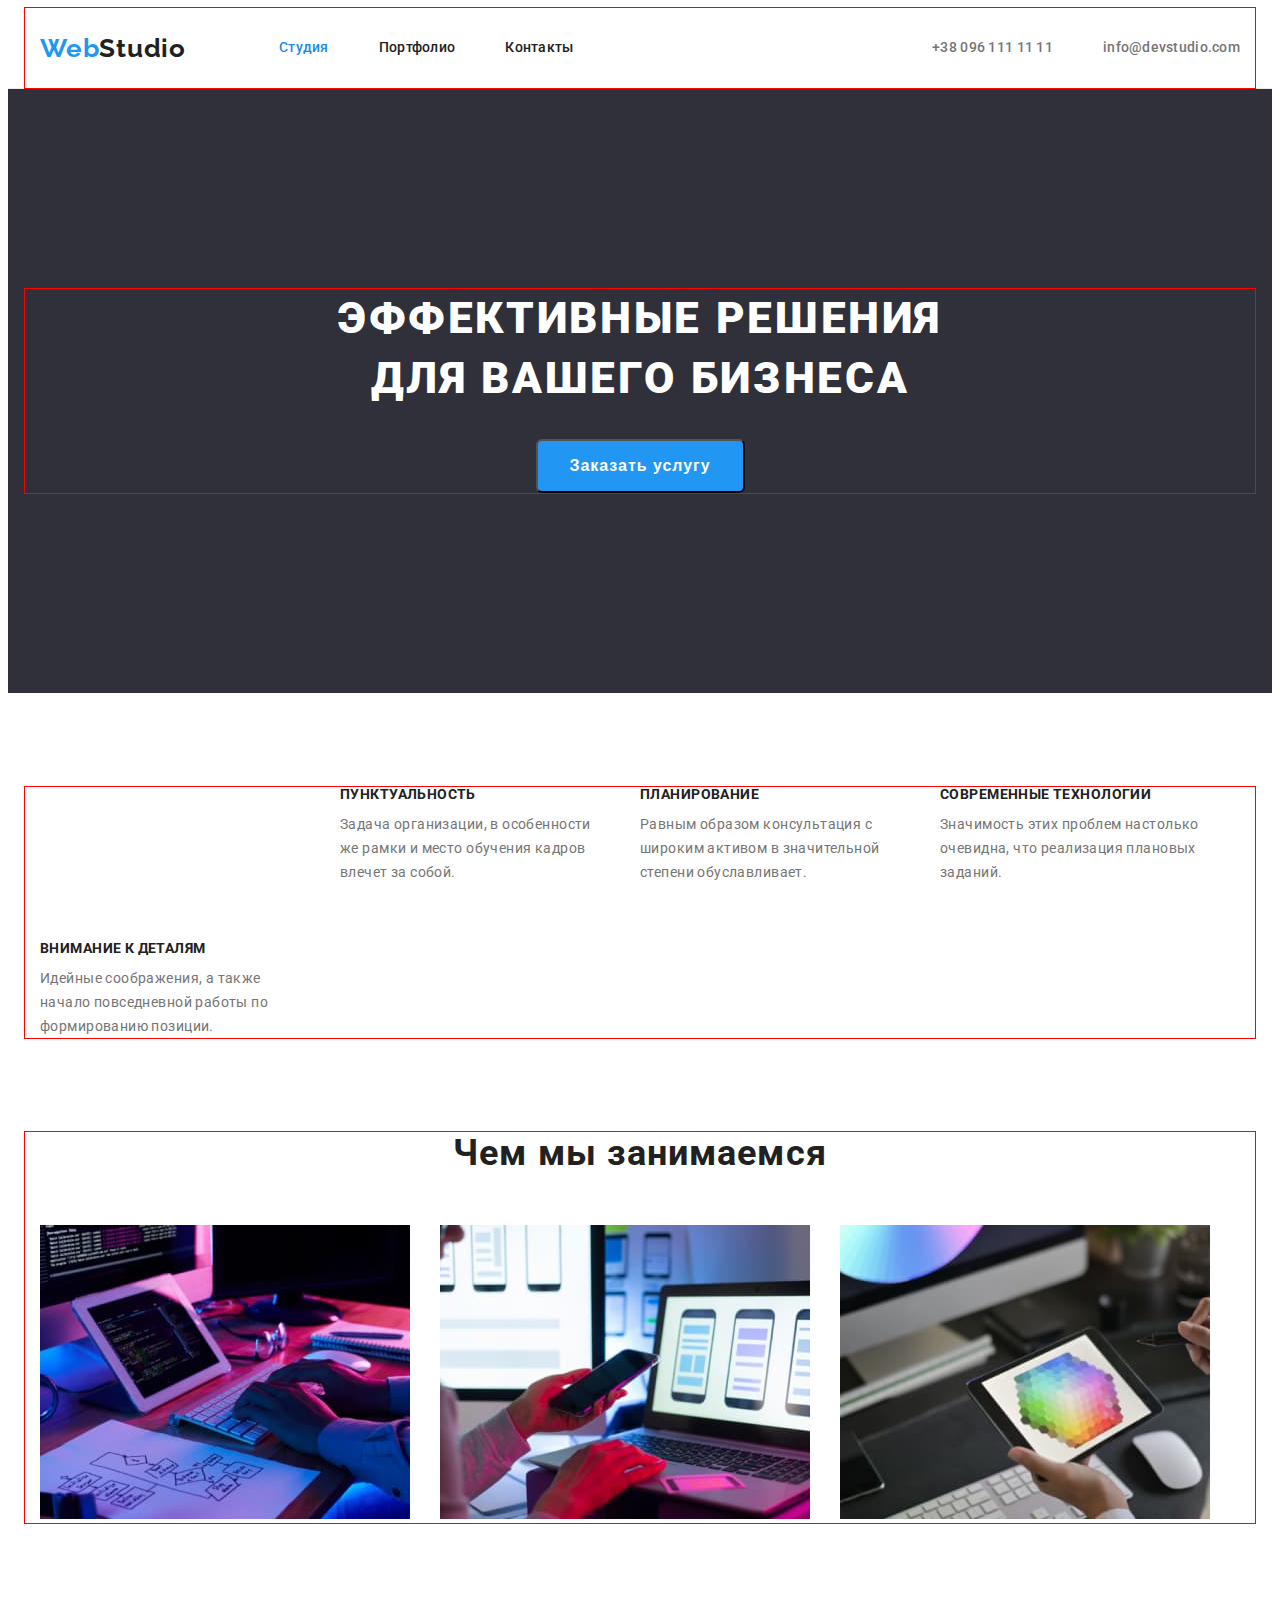
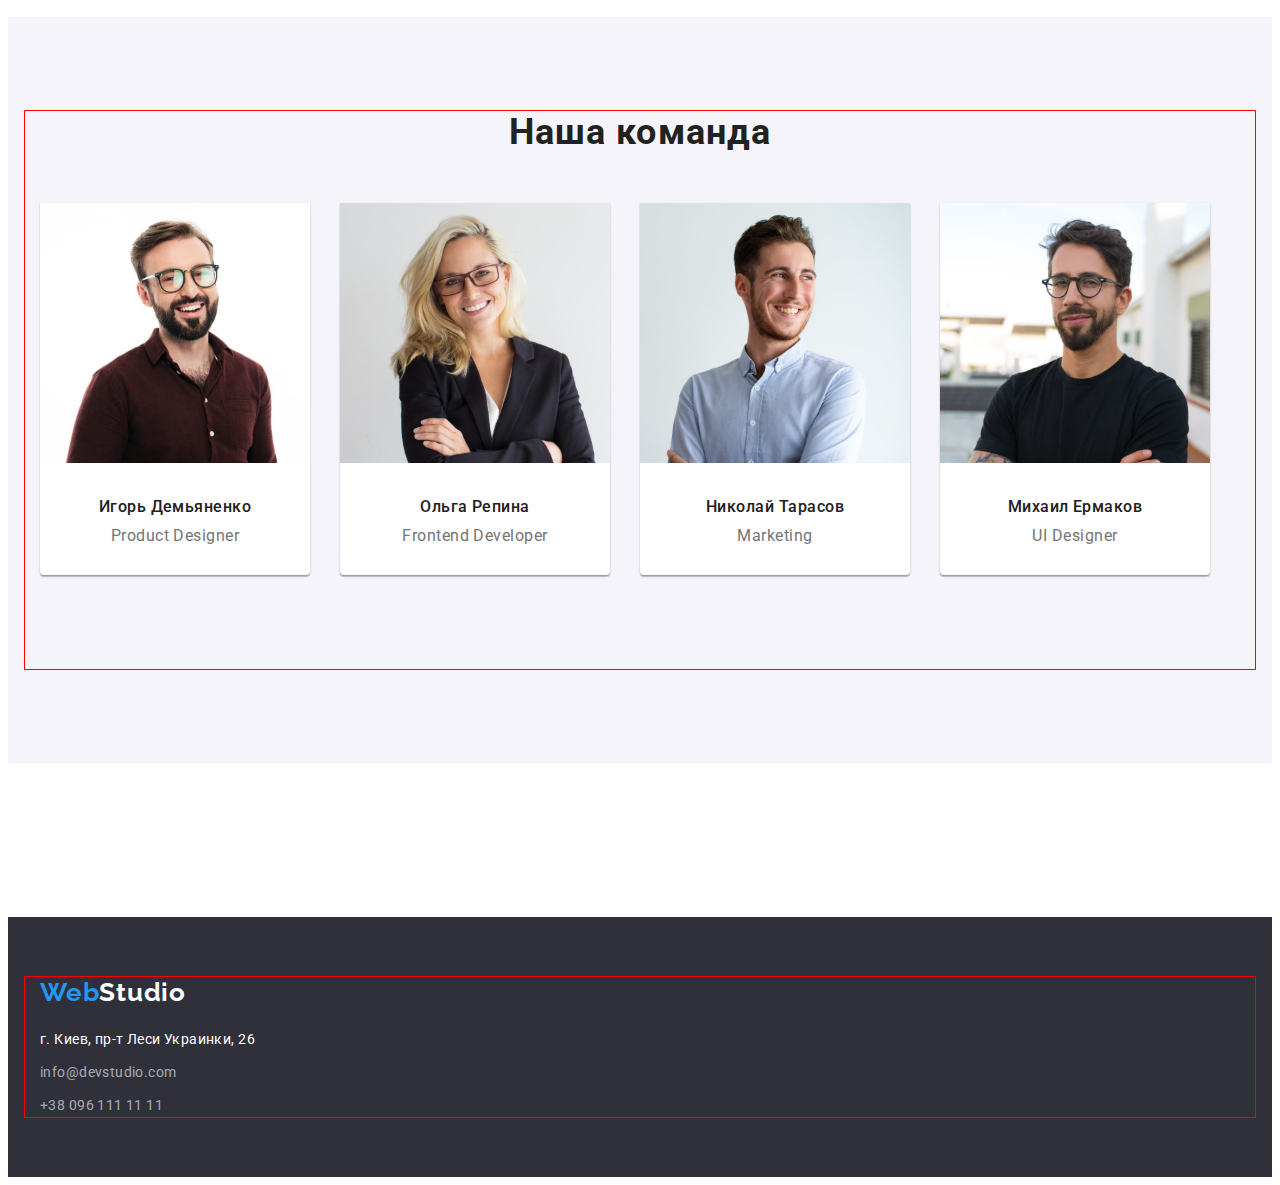
==== index.html @ 54383d81 "sprites" ====
<!DOCTYPE html>
<html lang="ru">
<head>
    <meta charset="UTF-8">
    <meta http-equiv="X-UA-Compatible" content="IE=edge">
    <meta name="viewport" content="width=device-width, initial-scale=1.0">
    <style>
        @import url('https://fonts.googleapis.com/css2?family=Raleway:wght@700&family=Roboto:wght@400;500;700;900&display=swap');
        </style>
    <title>WebStudio</title>
    <link rel="stylesheet" href="./styles/styles.css">
</head>
<body>
    <!-- <header> -->
    <header class="header">
        <div class="conteiner">
            <nav class="nav">
                <a class="logo link" lang="en" href="index.html">Web<span class="logo-span">Studio</span></a>
                <ul class="nav-list">
                    <li class="nav-item"><a class="nav-item-link current link" href="./index.html">Студия</a></li>
                    <li class="nav-item"><a class="nav-item-link link" href="./portfolio.html">Портфолио</a></li>
                    <li class="nav-item"><a class="nav-item-link link" href="">Контакты</a></li>
                </ul>
                <ul class="contactus-list">
                    <li class="contactus-item"><a class="contactus-item-link link" href="tel:+380961111111">+38 096 111 11 11</a></li>
                    <li class="contactus-item"><a class="contactus-item-link link" href="mailto:">info@devstudio.com</a></li>
                </ul>
            </nav>
            
        </div>
    </header>

    <!-- <main> -->
    <main>
        <!-- -------------HERO----------------- -->
        <section class="hero">
            <div class="conteiner">
                <H1 class="hero-title">Эффективные решения <br> для вашего бизнеса</H1>
                <button class="hero-btn">Заказать услугу</button>
            </div>
        </section>
        <!-- ----------------EXCELLENCE---------------- -->
        <section class="section">
            <div class="conteiner">
                <h2 class="visually-hidden">Наши преймущества</h2>
                <ul class="ex-list">
                    <li class="ex-item">
                        <svg class="ex-icon">
                            <use href="./images/icons.svg#icon-satelit"></use>
                        </svg>
                        <h3 class="ex-title">Внимание к деталям</h3>
                        <p class="ex-text">Идейные соображения, а также начало повседневной работы по формированию позиции.</p>
                    </li>
                    <li class="ex-item">
                        <h3 class="ex-title">Пунктуальность</h3>
                        <p class="ex-text">Задача организации, в особенности же рамки и место обучения кадров влечет за собой.</p>
                    </li>
                    <li class="ex-item">
                        <h3 class="ex-title">Планирование</h3>
                        <p class="ex-text">Равным образом консультация с широким активом в значительной степени обуславливает.</p>
                    </li>
                    <li class="ex-item">
                        <h3 class="ex-title">Современные технологии</h3>
                        <p class="ex-text">Значимость этих проблем настолько очевидна, что реализация плановых заданий.</p>
                    </li>
                </ul>
            </div>
        </section>
        
        <!-- Чем мы занимаемся -->
        <section class="section mod">
            <div class="conteiner">
                <H2 class="jobs-title">Чем мы занимаемся</H2>
                <ul class="jobs-list">
                    <li class="jobs-list-item"><img src="./images/1.jpg" width="370" alt="frontend development"></li>
                    <li class="jobs-list-item"><img src="./images/2.jpg" width="370" alt="backend development"></li>
                    <li class="jobs-list-item"><img src="./images/3.jpg" width="370" alt="design"></li>
                </ul>
            </div>
        </section>
        <!-- Наша команда -->
        <section class="section team-conteiner">
            <div class="conteiner">
                <H2 class="team-title">Наша команда</H2>
                <ul class="team-list">
                    <li class="team-item">
                        <img class="team-item-img" src="./images/product-designer.jpg" width="270" alt="Product Designer">
                        <div class="wrapr">
                            <h3 class="team-item-title">Игорь Демьяненко</h3>
                            <p class="team-item-text">Product Designer</p>
                        </div>
                    </li>
                    <li class="team-item">
                        <img class="team-item-img" src="./images/frontend-developer.jpg" width="270" alt="Frontend Developer">
                        <div class="wrapr">
                            <h3 class="team-item-title">Ольга Репина</h3>
                            <p class="team-item-text">Frontend Developer</p>
                        </div>
                    </li>
                    <li class="team-item">
                        <img class="team-item-img" src="./images/marketing.jpg" width="270" alt="Marketing">
                        <div class="wrapr">
                            <h3 class="team-item-title">Николай Тарасов</h3>
                            <p class="team-item-text">Marketing</p>
                        </div>
                    </li>
                    <li class="team-item">
                        <img class="team-item-img" src="./images/ui-designer.jpg" width="270" alt="UI Designer">
                        <div class="wrapr">
                            <h3 class="team-item-title">Михаил Ермаков</h3>
                            <p class="team-item-text">UI Designer</p>
                        </div>
                    </li>
                </ul>
            </div>
        </section>
        <svg class="ex-icon">
            <use href="./images/symbol-defs.svg#linkedin"></use>
        </svg>
    </main>

    <footer class="footer">
        <div class="conteiner">
            <a class="logo link footer-link" lang="en" href="index.html">Web<span class="logo-span-footer">Studio</span></a>
            <address>
                <ul class="footer-list">
                    <li class="footer-item"><a class="footer-adress link" href="https://goo.gl/maps/3W2phe6kemsVcXrq6" target="_blank" rel="noopener noreferrer">г. Киев, пр-т Леси Украинки, 26</a></li>
                    <li class="footer-item"><a class="footer-mail link" href="mailto:">info@devstudio.com</a></li>
                    <li class="footer-item"><a class="footer-tel link" href="tel:+380961111111">+38 096 111 11 11</a></li>
                </ul>
            </address>
        </div>
    </footer>
</body>
</html>
---- styles/styles.css ----
:root{
    --primary-background-color: #ffffff;
    --primary-text-color: #212121;
    --grey-text-color: #757575;
    --active-color: #2196F3;
}

p, h1, h2, h3, h4, h5, h6{
    margin: 0;
}

ol, ul{
    margin: 0;
    padding-left: 0;
}

button{
    cursor: pointer;
}

.section{
    padding-top: 94px;
    padding-bottom: 94px;
}

.conteiner{
    width: 1200px;
    margin: 0 auto;
    padding-left: 15px;
    padding-right: 15px;
    outline: 1px solid red;
}


/* Links */
.link{
    text-decoration: none;
}

.nav-item-link .link .current{
    color: #2196F3;
}

/* Lists */
li{
    list-style: none;
}


body {
    background-color: var(--primary-background-color);
    color: var(--grey-text-color);
    font-family: 'roboto', sans-serif;
}

/* Logo */

.header{
    border-bottom:1px solid #ECECEC ;
}

.logo{
    font-family: 'Raleway', sans-serif;
    font-weight: 700;
    font-size: 26px;
    line-height: 1.19;
    letter-spacing: 0.03em;
    color: var(--active-color);
}

.logo-span{
    color: var(--primary-text-color);
}

/* --------------------------Navigation-------------------------------- */


.nav{
    display: flex;
    align-items: center;
}

.nav-list{
    display: flex;
    margin-left: 93px;
}

.nav-list .nav-item{
    margin-right: 50px;
}

.nav-list .nav-item:last-child{
    margin-right: 0;
}


.nav-item-link, .contactus-list{
    font-weight: 500;
    font-size: 14px;
    line-height: 1.14;
    letter-spacing: 0.02em;
}

.nav-item-link{
    display: block;
    padding-top: 32px;
    padding-bottom: 32px;
    color: var(--primary-text-color);
    
}

.nav-item-link:hover, .nav-item-link:focus{
    color: var(--active-color);
}

.nav-list .nav-item-link.current{
    color: #188ce8;
}

/* ---------------------------AuthNav------------------------------ */

.contactus-list{
    display: flex;
    margin-left: auto;
}

.contactus-list .contactus-item + .contactus-item{
    margin-left: 50px;
}

.contactus-item-link{
    padding-top: 32px;
    padding-bottom: 32px;
    color: var(--grey-text-color);
}
.contactus-item-link:hover, .contactus-item-link:focus{
    color: var(--active-color);
}


/*-------------------------- Hero ---------------------------*/



.hero{
    text-align: center;
    padding-top: 200px;
    padding-bottom: 200px;
    background-color: #2F303A;
    background-image: linear-gradient(
        rgba(47, 48, 58, 0.4),
        rgba(47, 48, 58, 0.4)), 
        url(../images/Hero.jpg);

    background-repeat: no-repeat;
    background-position: center;
    max-width: 1600px;
    margin: 0 auto;
}

.hero-title{
    font-weight: 900;
    font-size: 44px;
    line-height: 1.36;
    letter-spacing: 0.06em;
    text-transform: uppercase;
    color: var(--primary-background-color);
    margin-bottom: 30px;
}

.hero-btn{
    border-radius: 6px;
    padding: 10px 32px;
    min-width: 200px;
    font-weight: 700;
    font-size: 16px;
    line-height: 1.88;
    letter-spacing: 0.06em;
    color: var(--primary-background-color);
    background-color: var(--active-color);
    cursor: pointer;
}

.hero-btn:hover, .hero-btn:active{
    background-color:#188ce8;
}


/* ------------------------------Excellence--------------------- */

.visually-hidden { 
    position: absolute; 
    width: 1px; 
    height: 1px; 
    margin: -1px; 
    border: 0; 
    padding: 0; 
    white-space: nowrap; 
    clip-path: inset(100%); 
    clip: rect(0 0 0 0); 
    overflow: hidden;
} 

.ex-list{
    display: flex;
  
}

.ex-list .ex-item + .ex-item{
    margin-left: 30px;
}


.ex-item{
    width: 270px;
}



.ex-title{
    margin-bottom: 10px;
    font-weight: 700;
    text-transform: uppercase;
    font-size: 14px;
    line-height: 1.14;
    letter-spacing: 0.03em;
    color:var(--primary-text-color)
}

.ex-text{
    font-size: 14px;
    line-height: 1.71;
    letter-spacing: 0.03em;
    }




/* -----------------------------Jobs & Team----------------------------*/

.mod{
    padding-top: 0;
}

.jobs-title, .team-title{
    text-align: center;
    font-size: 36px;
    line-height: 1.17;
    letter-spacing: 0.03em;
    color:var(--primary-text-color)
}

.jobs-title{
    margin-bottom: 50px;
}

.jobs-list{
    display: flex;
}

.jobs-list .jobs-list-item + .jobs-list-item{
    margin-left: 30px;
}

.team-conteiner{
    background-color: #F5F4FA;
}

.team-title{
    margin-bottom: 50px;
}

.team-list{
    display: flex;
    padding-bottom: 94px;
}

.team-list .team-item + .team-item{
    margin-left: 30px;
}

.team-item{
    box-shadow: 0px 1px 3px rgba(0, 0, 0, 0.12), 0px 1px 1px rgba(0, 0, 0, 0.14), 0px 2px 1px rgba(0, 0, 0, 0.2);
    border-radius: 0px 0px 4px 4px;
    background-color: var(--primary-background-color);
}



.wrapr{
    padding-top: 30px;
    padding-bottom: 30px;
}


.team-item-title{
    margin-bottom: 10px;
    text-align: center;
    font-weight: 500;
    font-size: 16px;
    line-height: 1.19;
    letter-spacing: 0.03em;
    color: var(--primary-text-color);
}





.team-item-text{
    text-align: center;
    font-weight: 400;
    font-size: 16px;
    line-height: 1.19;
    letter-spacing: 0.03em;
}


/* Footer */

.footer{
    background-color: #2F303A;
    padding-top: 60px;
    padding-bottom: 60px;
}

.logo-span-footer{
    color: var(--primary-background-color);
}

.footer-link{
    display: inline-block;
    margin-bottom: 20px;
}

.footer-item:not(:last-child){
    margin-bottom: 9px;
}


.footer-adress{
    font-style: normal;
    font-size: 14px;
    line-height: 1.71;
    letter-spacing: 0.03em;
    color: var(--primary-background-color);
}

.footer-mail, .footer-tel{
    font-style: normal;
    font-size: 14px;
    line-height: 1.71;
    letter-spacing: 0.03em;
    color: rgba(255, 255, 255, 0.6);
    }



/* Page: -------------------------Portfolio----------------------------- */


/* --------------------------------Filter--------------------- -*/

.filter{
    margin-bottom: 50px;
}

.portfolio-filter-list{
    display: flex;
    justify-content: center;
}

.portfolio-filter-button{
    display: block;
    padding: 6px 22px;
    border-radius: 6px;
    border: none;
    font-weight: 500;
    font-size: 16px;
    line-height: 1.62;
    letter-spacing: 0.03em;
    background-color: #F5F4FA;
    color: var(--primary-text-color);
    cursor: pointer
}

.portfolio-filter-item:not(:last-child){
    margin-right: 8px;
}

.portfolio-filter-button:hover, .portfolio-filter-button:focus{
    background-color: var(--active-color);
    color: var(--primary-background-color);
}

.portfolio-filter-item .portfolio-filter-button.current{
    background-color: #188ce8;
    color: var(--primary-background-color);
}


.portfolio-list{
    display: flex;
    flex-wrap: wrap;
}



.portfolio-item{
    width: calc((100% - 60px)/3);
    margin-right: 30px;
    margin-bottom: 30px;
    border: 1px solid #EEEEEE;
}

.portfolio-item:nth-last-child(-n+3){
    margin-bottom: 0;
}

.portfolio-item:nth-child(3n){
    margin-right: 0;
}
/* .portfolio-item{
    margin-bottom: 30px;
}



.portfolio-item:nth-child(3n+1){
}
    margin-left: 0;

.portfolio-item:nth-child(3n+2){
    margin-left: 30px;
    margin-right: 30px;
}

.portfolio-item:nth-child(3n+3){
    margin-right: 0;
} */

.portdolio-text-div{
    padding: 20px 24px;
}

.portfolio-img{
    display: block;
}

.portfolio-title{
    margin-bottom: 4px;
    font-size: 18px;
    line-height: 2;
    letter-spacing: 0.06em;
    color: var(--primary-text-color);
}

.portfolio-text{
    font-size: 16px;
    line-height: 1.88;
    letter-spacing: 0.03em;
    color: var(--grey-text-color);
}
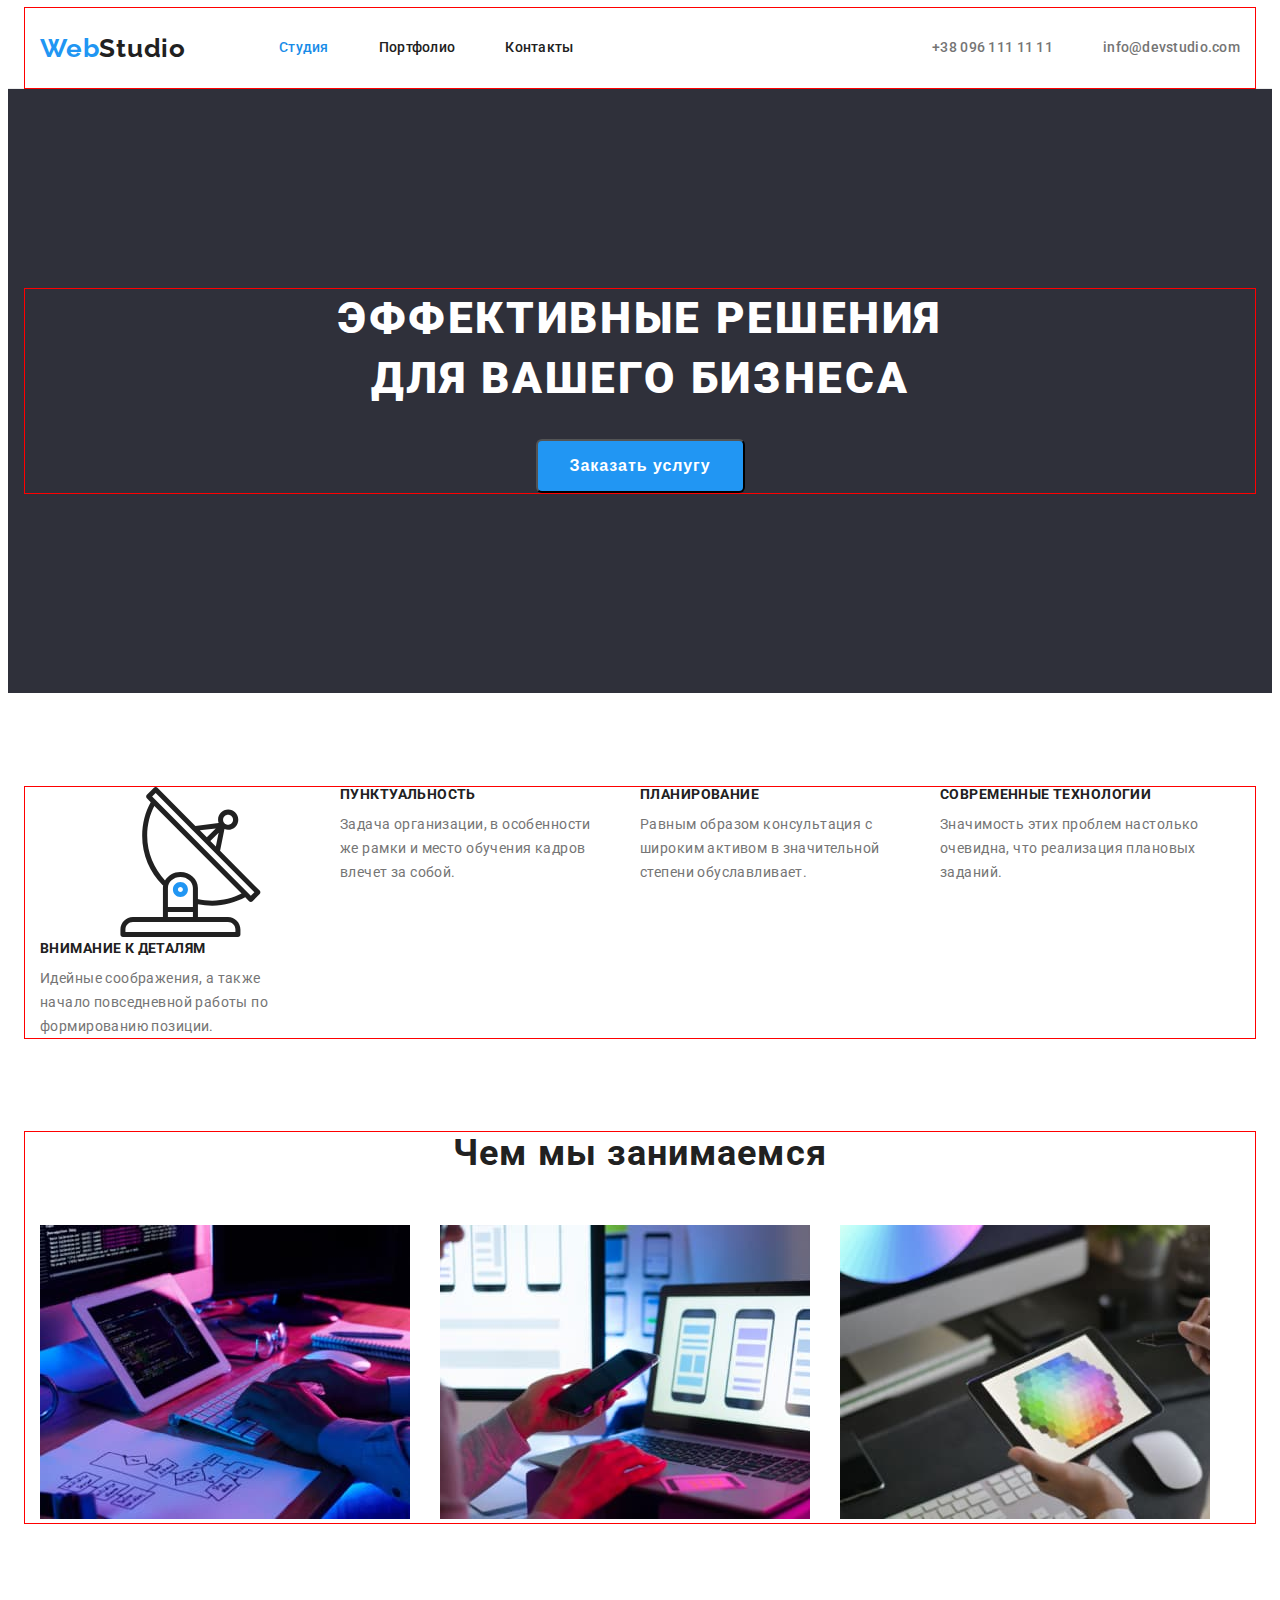
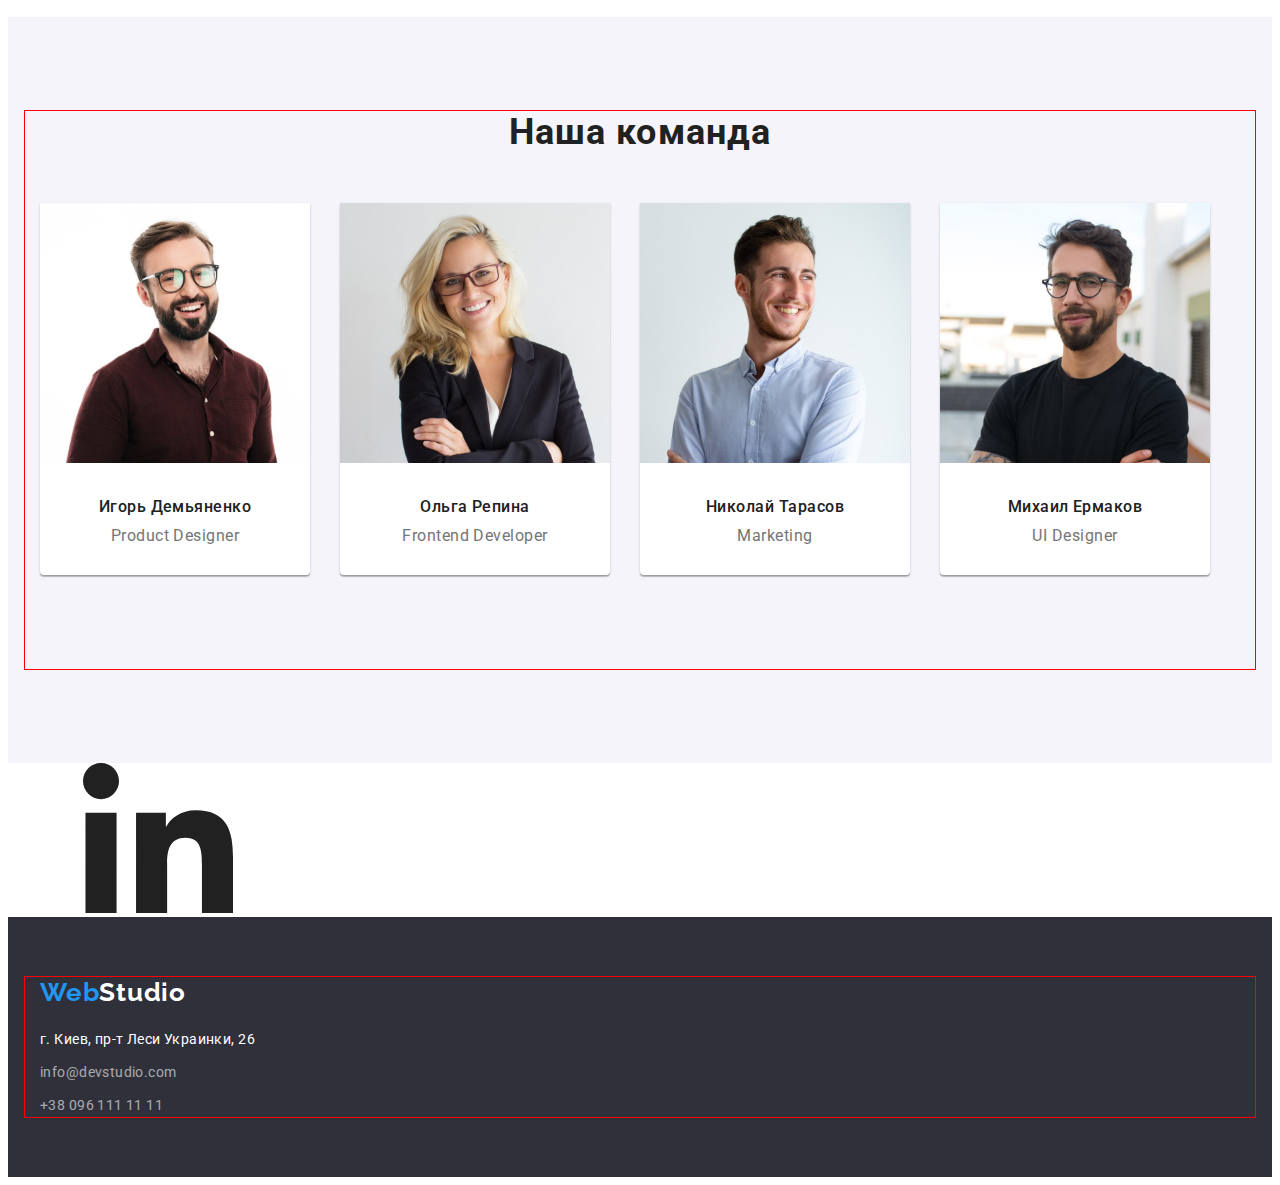
==== commit 24ee9031: "bug" ====
--- a/index.html
+++ b/index.html
@@ -46,7 +46,7 @@
                 <ul class="ex-list">
                     <li class="ex-item">
                         <svg class="ex-icon">
-                            <use href="./images/icons.svg#icon-satelit"></use>
+                            <use href="./images/symbol-defs.svg#icon-satelit"></use>
                         </svg>
                         <h3 class="ex-title">Внимание к деталям</h3>
                         <p class="ex-text">Идейные соображения, а также начало повседневной работы по формированию позиции.</p>
@@ -115,7 +115,7 @@
             </div>
         </section>
         <svg class="ex-icon">
-            <use href="./images/symbol-defs.svg#linkedin"></use>
+            <use href="./images/symbol-defs.svg#icon-linkedin"></use>
         </svg>
     </main>
 
--- a/styles/styles.css
+++ b/styles/styles.css
@@ -215,6 +215,10 @@
     width: 270px;
 }
 
+.ex-icon{
+    fill: #212121;
+}
+
 
 
 .ex-title{
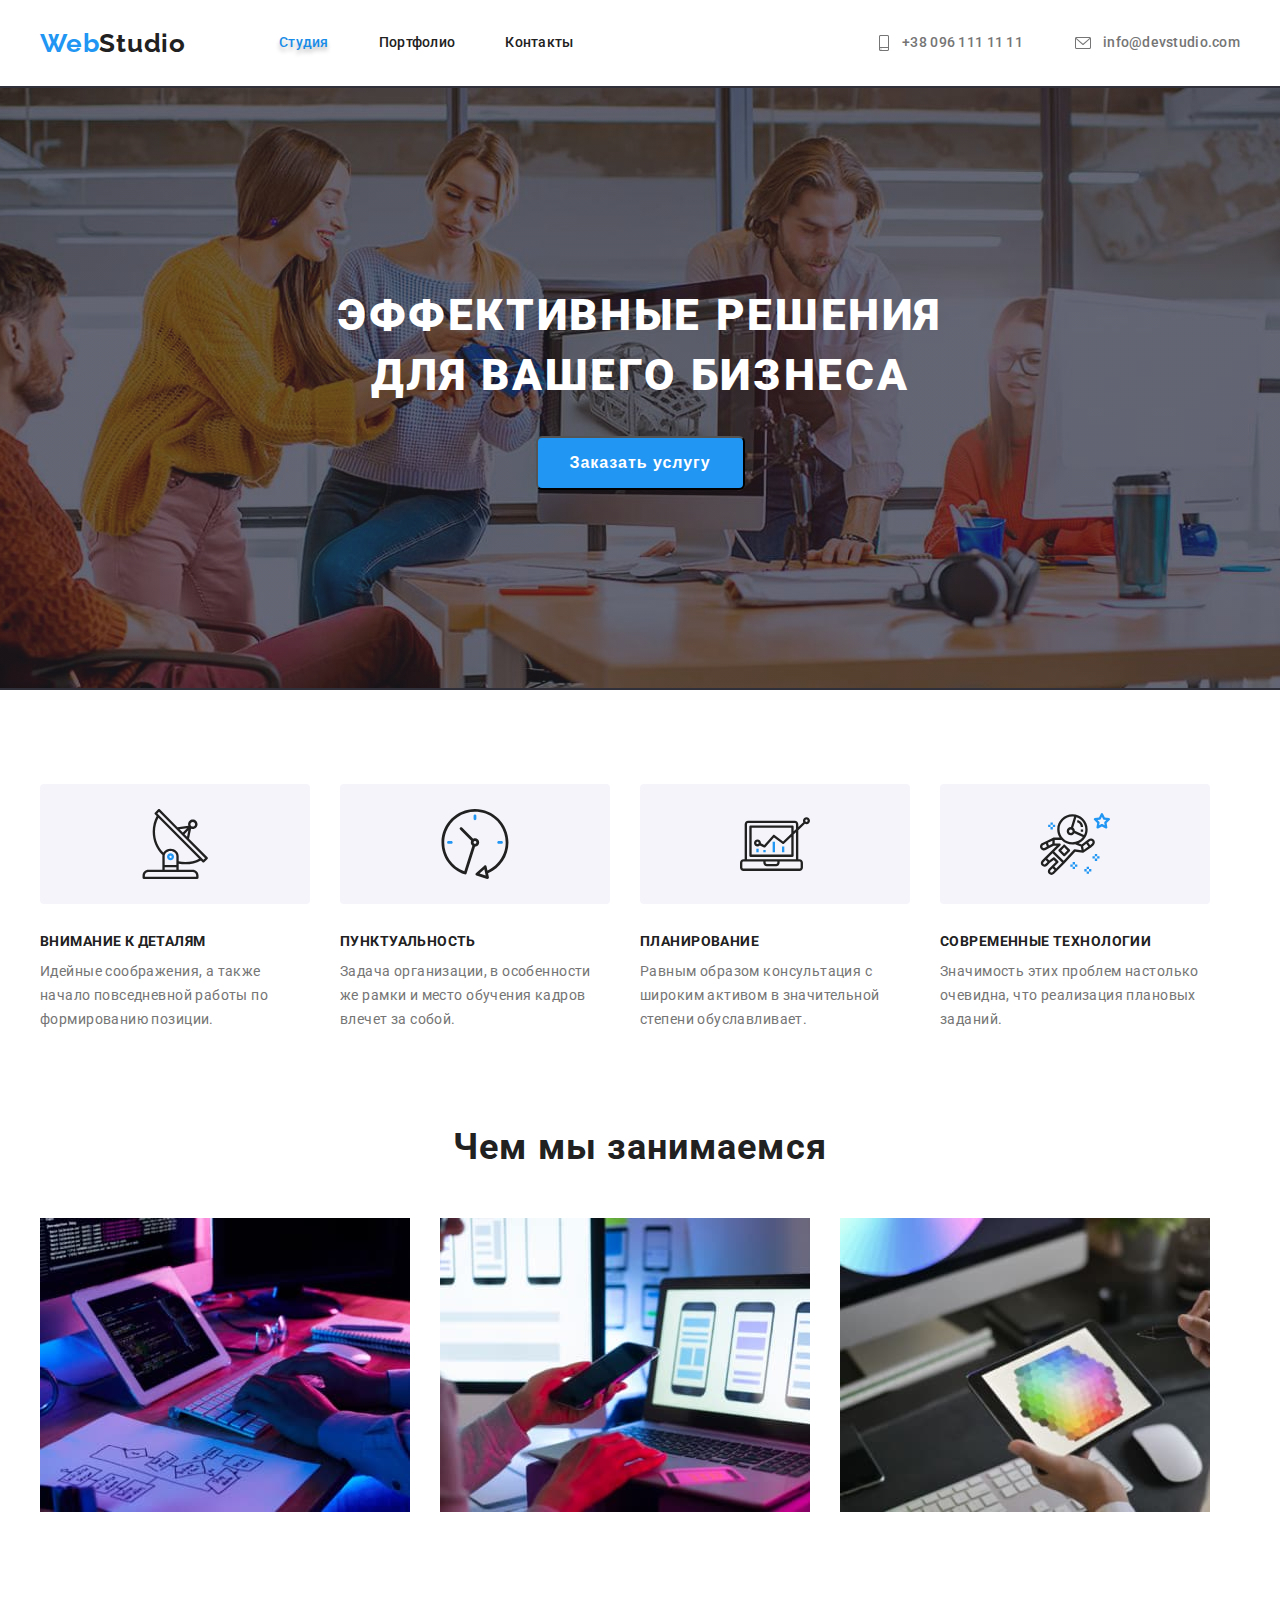
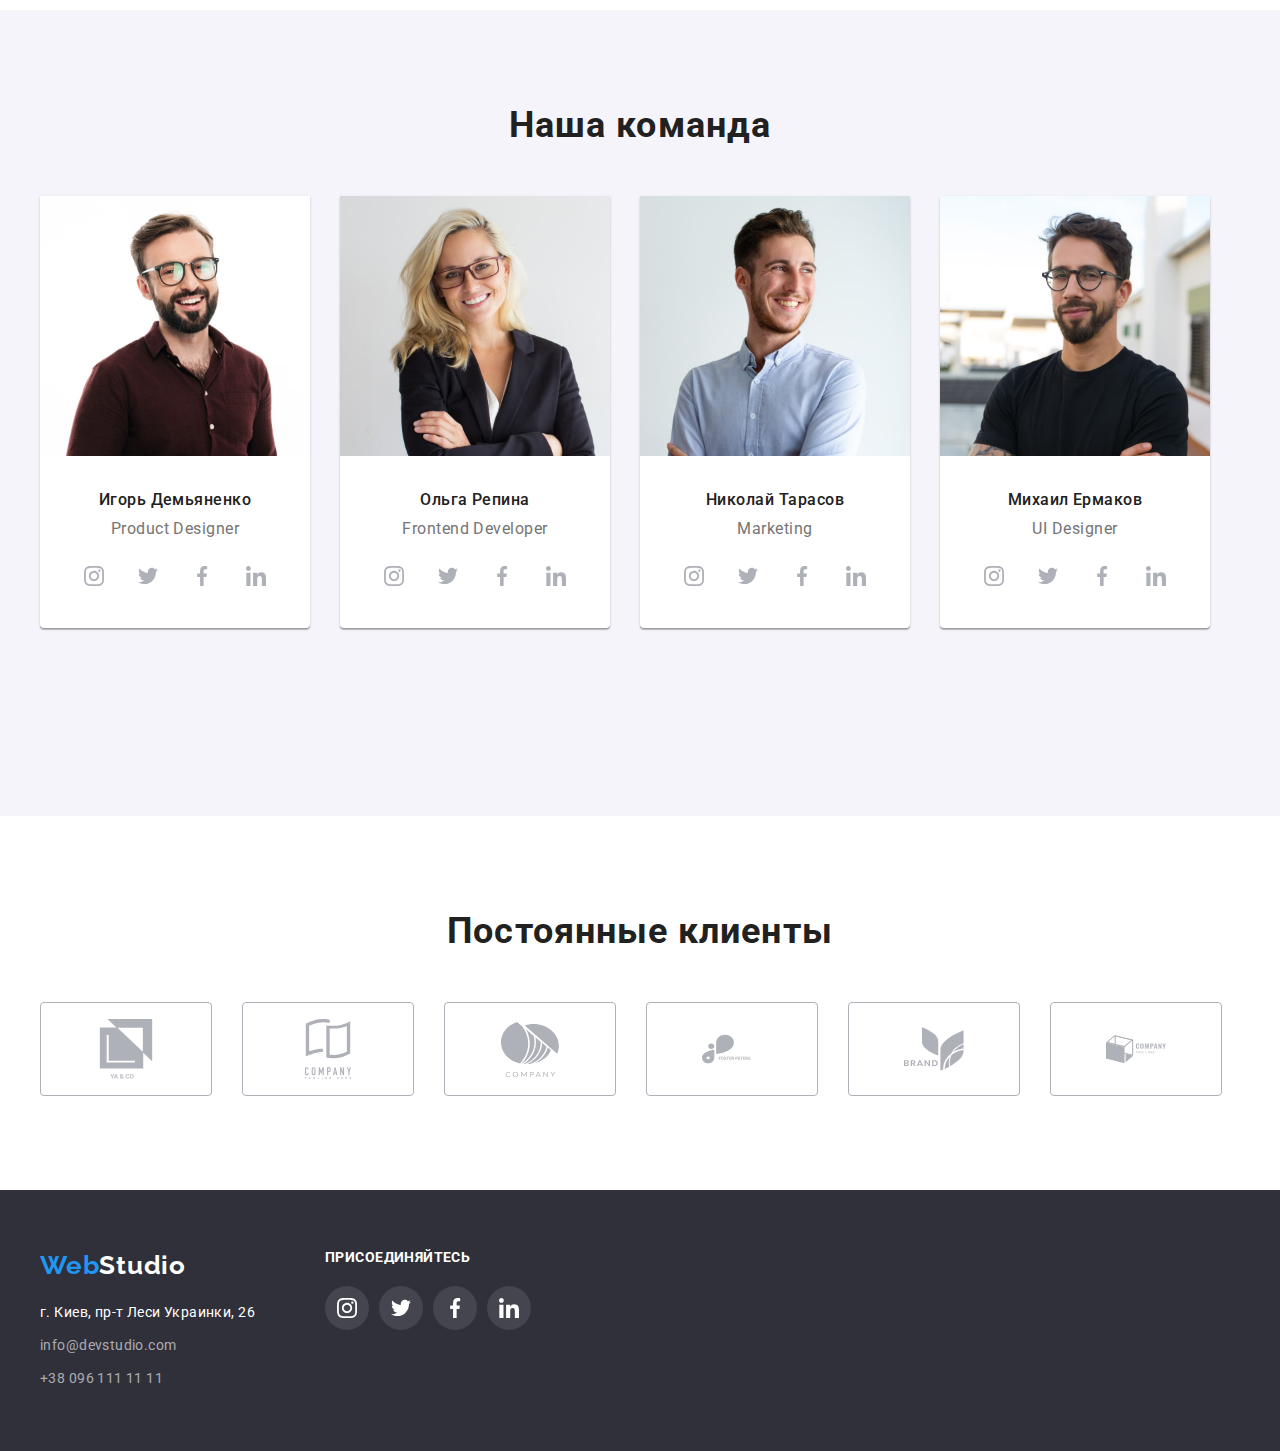
==== commit 8797129f: "8th" ====
--- a/index.html
+++ b/index.html
@@ -12,7 +12,7 @@
 </head>
 <body>
     <!-- <header> -->
-    <header class="header">
+    <header>
         <div class="conteiner">
             <nav class="nav">
                 <a class="logo link" lang="en" href="index.html">Web<span class="logo-span">Studio</span></a>
@@ -22,14 +22,26 @@
                     <li class="nav-item"><a class="nav-item-link link" href="">Контакты</a></li>
                 </ul>
                 <ul class="contactus-list">
-                    <li class="contactus-item"><a class="contactus-item-link link" href="tel:+380961111111">+38 096 111 11 11</a></li>
-                    <li class="contactus-item"><a class="contactus-item-link link" href="mailto:">info@devstudio.com</a></li>
+                    <li class="contactus-item">
+                        
+                        <a class="contactus-item-link link" href="tel:+380961111111">
+                            <svg class="icon-smartphone">
+                                <use href="./images/icons.svg#icon-smartphone"></use>
+                            </svg>+38 096 111 11 11
+                        </a>
+                    </li>
+                    <li class="contactus-item">
+                        
+                        <a class="contactus-item-link link" href="mailto:">
+                            <svg class="icon-envelope">
+                                <use href="./images/icons.svg#icon-envelope"></use>
+                            </svg>info@devstudio.com
+                        </a>
+                    </li>
                 </ul>
             </nav>
-            
         </div>
     </header>
-
     <!-- <main> -->
     <main>
         <!-- -------------HERO----------------- -->
@@ -45,21 +57,38 @@
                 <h2 class="visually-hidden">Наши преймущества</h2>
                 <ul class="ex-list">
                     <li class="ex-item">
-                        <svg class="ex-icon">
-                            <use href="./images/symbol-defs.svg#icon-satelit"></use>
-                        </svg>
+                        <div class="ex-icon-conteiner">
+                            <svg class="ex-icon" width="70" height="70">
+                                <use href="./images/icons.svg#icon-satelit"></use>
+                            </svg>
+                        </div>
                         <h3 class="ex-title">Внимание к деталям</h3>
                         <p class="ex-text">Идейные соображения, а также начало повседневной работы по формированию позиции.</p>
                     </li>
                     <li class="ex-item">
+                        <div class="ex-icon-conteiner">
+                            <svg class="ex-icon" width="70" height="70">
+                                <use href="./images/icons.svg#icon-clock"></use>
+                            </svg>
+                        </div>
                         <h3 class="ex-title">Пунктуальность</h3>
                         <p class="ex-text">Задача организации, в особенности же рамки и место обучения кадров влечет за собой.</p>
                     </li>
                     <li class="ex-item">
+                        <div class="ex-icon-conteiner">
+                            <svg class="ex-icon" width="70" height="70">
+                                <use href="./images/icons.svg#icon-planning"></use>
+                            </svg>
+                        </div>
                         <h3 class="ex-title">Планирование</h3>
                         <p class="ex-text">Равным образом консультация с широким активом в значительной степени обуславливает.</p>
                     </li>
                     <li class="ex-item">
+                        <div class="ex-icon-conteiner">
+                            <svg class="ex-icon" width="70" height="70">
+                                <use href="./images/icons.svg#icon-modern"></use>
+                            </svg>
+                        </div>
                         <h3 class="ex-title">Современные технологии</h3>
                         <p class="ex-text">Значимость этих проблем настолько очевидна, что реализация плановых заданий.</p>
                     </li>
@@ -88,6 +117,28 @@
                         <div class="wrapr">
                             <h3 class="team-item-title">Игорь Демьяненко</h3>
                             <p class="team-item-text">Product Designer</p>
+                            <ul class="soc-list">
+                                <li class="soc-item"><a href="https://instagram.com" class="soc-link">
+                                    <svg class="soc-icon">
+                                        <use href="./images/icons.svg#icon-instagram"></use>
+                                    </svg>
+                                </a></li>
+                                <li class="soc-item"><a href="https://twitter.com" class="soc-link">
+                                    <svg class="soc-icon">
+                                        <use href="./images/icons.svg#icon-twitter"></use>
+                                    </svg>
+                                </a></li>
+                                <li class="soc-item"><a href="https://facebook.com" class="soc-link">
+                                    <svg class="soc-icon">
+                                        <use href="./images/icons.svg#icon-facebook"></use>
+                                    </svg>
+                                </a></li>
+                                <li class="soc-item"><a href="https://linkedin.com" class="soc-link">
+                                    <svg class="soc-icon">
+                                        <use href="./images/icons.svg#icon-linkedin"></use>
+                                    </svg>
+                                </a></li>
+                            </ul>
                         </div>
                     </li>
                     <li class="team-item">
@@ -95,6 +146,28 @@
                         <div class="wrapr">
                             <h3 class="team-item-title">Ольга Репина</h3>
                             <p class="team-item-text">Frontend Developer</p>
+                            <ul class="soc-list">
+                                <li class="soc-item"><a href="https://instagram.com" class="soc-link">
+                                    <svg class="soc-icon">
+                                        <use href="./images/icons.svg#icon-instagram"></use>
+                                    </svg>
+                                </a></li>
+                                <li class="soc-item"><a href="https://twitter.com" class="soc-link">
+                                    <svg class="soc-icon">
+                                        <use href="./images/icons.svg#icon-twitter"></use>
+                                    </svg>
+                                </a></li>
+                                <li class="soc-item"><a href="https://facebook.com" class="soc-link">
+                                    <svg class="soc-icon">
+                                        <use href="./images/icons.svg#icon-facebook"></use>
+                                    </svg>
+                                </a></li>
+                                <li class="soc-item"><a href="https://linkedin.com" class="soc-link">
+                                    <svg class="soc-icon">
+                                        <use href="./images/icons.svg#icon-linkedin"></use>
+                                    </svg>
+                                </a></li>
+                            </ul>
                         </div>
                     </li>
                     <li class="team-item">
@@ -102,6 +175,28 @@
                         <div class="wrapr">
                             <h3 class="team-item-title">Николай Тарасов</h3>
                             <p class="team-item-text">Marketing</p>
+                            <ul class="soc-list">
+                                <li class="soc-item"><a href="https://instagram.com" class="soc-link">
+                                    <svg class="soc-icon">
+                                        <use href="./images/icons.svg#icon-instagram"></use>
+                                    </svg>
+                                </a></li>
+                                <li class="soc-item"><a href="https://twitter.com" class="soc-link">
+                                    <svg class="soc-icon">
+                                        <use href="./images/icons.svg#icon-twitter"></use>
+                                    </svg>
+                                </a></li>
+                                <li class="soc-item"><a href="https://facebook.com" class="soc-link">
+                                    <svg class="soc-icon">
+                                        <use href="./images/icons.svg#icon-facebook"></use>
+                                    </svg>
+                                </a></li>
+                                <li class="soc-item"><a href="https://linkedin.com" class="soc-link">
+                                    <svg class="soc-icon">
+                                        <use href="./images/icons.svg#icon-linkedin"></use>
+                                    </svg>
+                                </a></li>
+                            </ul>
                         </div>
                     </li>
                     <li class="team-item">
@@ -109,26 +204,122 @@
                         <div class="wrapr">
                             <h3 class="team-item-title">Михаил Ермаков</h3>
                             <p class="team-item-text">UI Designer</p>
-                        </div>
-                    </li>
-                </ul>
-            </div>
-        </section>
-        <svg class="ex-icon">
-            <use href="./images/symbol-defs.svg#icon-linkedin"></use>
-        </svg>
+                            <ul class="soc-list">
+                                <li class="soc-item"><a href="https://instagram.com" class="soc-link">
+                                    <svg class="soc-icon">
+                                        <use href="./images/icons.svg#icon-instagram"></use>
+                                    </svg>
+                                </a></li>
+                                <li class="soc-item"><a href="https://twitter.com" class="soc-link">
+                                    <svg class="soc-icon">
+                                        <use href="./images/icons.svg#icon-twitter"></use>
+                                    </svg>
+                                </a></li>
+                                <li class="soc-item"><a href="https://facebook.com" class="soc-link">
+                                    <svg class="soc-icon">
+                                        <use href="./images/icons.svg#icon-facebook"></use>
+                                    </svg>
+                                </a></li>
+                                <li class="soc-item"><a href="https://linkedin.com" class="soc-link">
+                                    <svg class="soc-icon">
+                                        <use href="./images/icons.svg#icon-linkedin"></use>
+                                    </svg>
+                                </a></li>
+                            </ul>
+                        </div>
+                    </li>
+                </ul>
+            </div>
+        </section>
+        <!-- --------------CLIENTS---------------- -->
+        <section class="clients">
+            <div class="conteiner">
+                <H2 class="clients-title">Постоянные клиенты</H2>
+                <ul class="clients-list">
+                    <li class="clients-item">
+                        <a href="" class="clients-link">
+                            <svg class="clients-icon">
+                                <use href="./images/icons.svg#icon-company1"></use>
+                            </svg>
+                        </a>
+                    </li>
+                    <li class="clients-item">
+                        <a href="" class="clients-link">
+                            <svg class="clients-icon">
+                                <use href="./images/icons.svg#icon-company2"></use>
+                            </svg>
+                        </a>
+                    </li>
+                    <li class="clients-item">
+                        <a href="" class="clients-link">
+                            <svg class="clients-icon">
+                                <use href="./images/icons.svg#icon-company3"></use>
+                            </svg>
+                        </a>
+                    </li>
+                    <li class="clients-item">
+                        <a href="" class="clients-link">
+                            <svg class="clients-icon">
+                                <use href="./images/icons.svg#icon-company4"></use>
+                            </svg>
+                        </a>
+                    </li>
+                    <li class="clients-item">
+                        <a href="" class="clients-link">
+                            <svg class="clients-icon">
+                                <use href="./images/icons.svg#icon-company5"></use>
+                            </svg>
+                        </a>
+                    </li>
+                    <li class="clients-item">
+                        <a href="" class="clients-link">
+                            <svg class="clients-icon">
+                                <use href="./images/icons.svg#icon-company6"></use>
+                            </svg>
+                        </a>
+                    </li>
+                </ul>
+            </div>
+        </section>
     </main>
 
     <footer class="footer">
-        <div class="conteiner">
-            <a class="logo link footer-link" lang="en" href="index.html">Web<span class="logo-span-footer">Studio</span></a>
-            <address>
-                <ul class="footer-list">
-                    <li class="footer-item"><a class="footer-adress link" href="https://goo.gl/maps/3W2phe6kemsVcXrq6" target="_blank" rel="noopener noreferrer">г. Киев, пр-т Леси Украинки, 26</a></li>
-                    <li class="footer-item"><a class="footer-mail link" href="mailto:">info@devstudio.com</a></li>
-                    <li class="footer-item"><a class="footer-tel link" href="tel:+380961111111">+38 096 111 11 11</a></li>
-                </ul>
-            </address>
+        <div class="conteiner footer-conteiner">
+            <div class="footer-logo-adress">
+                <a class="logo link footer-link" lang="en" href="index.html">Web<span class="logo-span-footer">Studio</span></a>
+                <address>
+                    <ul class="footer-list">
+                        <li class="footer-item"><a class="footer-adress link" href="https://goo.gl/maps/3W2phe6kemsVcXrq6" target="_blank" rel="noopener noreferrer">г. Киев, пр-т Леси Украинки, 26</a></li>
+                        <li class="footer-item"><a class="footer-mail link" href="mailto:">info@devstudio.com</a></li>
+                        <li class="footer-item"><a class="footer-tel link" href="tel:+380961111111">+38 096 111 11 11</a></li>
+                    </ul>
+                </address>
+            </div>
+            <div class="footer-soc">
+                <H2 class="footer-soc-title">Присоединяйтесь</H2>
+                <ul class="footer-soc-list">
+                    <li class="footer-soc-item"><a href="https://instagram.com" class="footer-soc-link">
+                        <svg class="footer-soc-icon">
+                            <use href="./images/icons.svg#icon-instagram"></use>
+                        </svg>
+                    </a></li>
+                    <li class="footer-soc-item"><a href="https://twitter.com" class="footer-soc-link">
+                        <svg class="footer-soc-icon">
+                            <use href="./images/icons.svg#icon-twitter"></use>
+                        </svg>
+                    </a></li>
+                    <li class="footer-soc-item"><a href="https://facebook.com" class="footer-soc-link">
+                        <svg class="footer-soc-icon">
+                            <use href="./images/icons.svg#icon-facebook"></use>
+                        </svg>
+                    </a></li>
+                    <li class="footer-soc-item"><a href="https://linkedin.com" class="footer-soc-link">
+                        <svg class="footer-soc-icon">
+                            <use href="./images/icons.svg#icon-linkedin"></use>
+                        </svg>
+                    </a></li>
+                </ul>
+            </div>
         </div>
     </footer>
 </body>
--- a/styles/styles.css
+++ b/styles/styles.css
@@ -28,20 +28,21 @@
     margin: 0 auto;
     padding-left: 15px;
     padding-right: 15px;
-    outline: 1px solid red;
-}
-
-
-/* Links */
+    /* outline: 1px solid red; */
+}
+
+
+/* ----------------------Links-------------------- */
 .link{
     text-decoration: none;
 }
 
 .nav-item-link .link .current{
     color: #2196F3;
-}
-
-/* Lists */
+    text-shadow: 0px 4px 4px rgba(0, 0, 0, 0.25);
+}
+
+/* -----------------------Lists--------------------- */
 li{
     list-style: none;
 }
@@ -51,9 +52,10 @@
     background-color: var(--primary-background-color);
     color: var(--grey-text-color);
     font-family: 'roboto', sans-serif;
-}
-
-/* Logo */
+    margin: 0;
+}
+
+/* -----------------------Logo---------------------- */
 
 .header{
     border-bottom:1px solid #ECECEC ;
@@ -111,10 +113,13 @@
 
 .nav-item-link:hover, .nav-item-link:focus{
     color: var(--active-color);
+    text-shadow: 0px 4px 4px rgba(0, 0, 0, 0.25);
 }
 
 .nav-list .nav-item-link.current{
     color: #188ce8;
+    text-shadow: 0px 4px 4px rgba(0, 0, 0, 0.25);
+
 }
 
 /* ---------------------------AuthNav------------------------------ */
@@ -122,6 +127,10 @@
 .contactus-list{
     display: flex;
     margin-left: auto;
+}
+
+.contactus-item{
+    display: flex;
 }
 
 .contactus-list .contactus-item + .contactus-item{
@@ -132,10 +141,34 @@
     padding-top: 32px;
     padding-bottom: 32px;
     color: var(--grey-text-color);
+    display: flex;
+    align-items: center;
+    justify-content: center;
 }
 .contactus-item-link:hover, .contactus-item-link:focus{
     color: var(--active-color);
 }
+
+.icon-envelope{
+    width: 20px;
+    height: 16px;
+    margin-right: 10px;
+}
+
+.icon-smartphone{
+    width: 16px;
+    height: 22px;
+    margin-right: 10px;
+}
+
+.contactus-item-link:hover .icon-envelope,
+.contactus-item-link:focus .icon-envelope,
+.contactus-item-link:hover .icon-smartphone,
+.contactus-item-link:focus .icon-smartphone
+{
+    box-shadow: 0px 4px 4px rgba(0, 0, 0, 0.25);
+}
+
 
 
 /*-------------------------- Hero ---------------------------*/
@@ -150,7 +183,7 @@
     background-image: linear-gradient(
         rgba(47, 48, 58, 0.4),
         rgba(47, 48, 58, 0.4)), 
-        url(../images/Hero.jpg);
+        url(../images/hero.jpg);
 
     background-repeat: no-repeat;
     background-position: center;
@@ -210,14 +243,26 @@
     margin-left: 30px;
 }
 
+.ex-icon-conteiner{
+    margin-bottom: 30px;
+    width: 270px;
+    height: 120px;
+    background: #F5F4FA;
+    border-radius: 4px;
+    display: flex;
+    align-items: center;
+    justify-content: center;
+}
+
+.ex-icon{
+
+}
+
 
 .ex-item{
     width: 270px;
 }
 
-.ex-icon{
-    fill: #212121;
-}
 
 
 
@@ -268,6 +313,7 @@
 
 .team-conteiner{
     background-color: #F5F4FA;
+    margin: 0 auto;
 }
 
 .team-title{
@@ -312,6 +358,7 @@
 
 
 .team-item-text{
+    margin-bottom: 16px;
     text-align: center;
     font-weight: 400;
     font-size: 16px;
@@ -320,12 +367,95 @@
 }
 
 
+.soc-list{
+    display: flex;
+    justify-content: center;
+}
+
+.soc-item{
+    
+}
+
+.soc-link{
+    height: 44px;
+    width: 44px;
+    border-radius: 50%;
+    fill: #AFB1B8;
+    background-color: transparent;
+    display: flex;
+    justify-content: center;
+    align-items: center;
+}
+
+.soc-link:hover{
+    background-color: var(--active-color);
+    fill: #ffffff;
+}
+
+.soc-list .soc-item + .soc-item{
+    margin-left: 10px;
+}
+
+.soc-icon{
+    height: 20px;
+    width: 20px;
+}
+
+/* ------------Clients------------ */
+
+.clients-title{
+    padding-top: 94px;
+    margin-bottom: 50px;
+    text-align: center;
+    font-size: 36px;
+    line-height: 1.17;
+    letter-spacing: 0.03em;
+    color:var(--primary-text-color)
+}
+
+.clients-list{
+    display: flex;
+    padding-bottom: 94px;
+}
+
+
+
+.clients-link{
+    display: flex;
+    justify-content: center;
+    align-items: center;
+    width: 170px;
+    height: 92px;
+    left: 215px;
+    fill: #AFB1B8;
+    border: 1px solid #AFB1B8;
+    border-radius: 4px;
+}
+
+.clients-link:hover{
+    fill: #2196F3;
+    border-color: #2196F3;
+}
+
+.clients-list .clients-item + .clients-item{
+    margin-left: 30px;
+}
+
+.clients-icon{
+    width: 106px;
+    height: 60px;
+}
+
+
+
+
 /* Footer */
 
 .footer{
     background-color: #2F303A;
     padding-top: 60px;
     padding-bottom: 60px;
+    margin: 0 auto;
 }
 
 .logo-span-footer{
@@ -356,11 +486,65 @@
     line-height: 1.71;
     letter-spacing: 0.03em;
     color: rgba(255, 255, 255, 0.6);
-    }
+}
+
+.footer-conteiner{
+    display: flex;
+}
+
+.footer-soc{
+margin-left: 70px;       
+}
+
+.footer-soc-title{
+    margin-bottom: 20px;
+    text-transform: uppercase;
+    font-size: 14px;
+    line-height: 1.14;
+    letter-spacing: 0.03em;
+    color:var(--primary-background-color)
+}
+    
+.footer-soc-list{
+    display: flex;
+}
+    
+.footer-soc-item{}
+
+.footer-soc-link{
+    height: 44px;
+    width: 44px;
+    border-radius: 50%;
+    fill: #ffffff;
+    background-color: rgba(255, 255, 255, 0.1);
+    display: flex;
+    justify-content: center;
+    align-items: center;
+}
+    
+.footer-soc-link:hover{
+    background-color: var(--active-color);
+    fill: #ffffff;
+}
+    
+.footer-soc-list .footer-soc-item + .footer-soc-item{
+    margin-left: 10px;
+}
+    
+.footer-soc-icon{
+    height: 20px;
+    width: 20px;
+    
+}
 
 
 
 /* Page: -------------------------Portfolio----------------------------- */
+
+
+.header-portfolio{
+    border-bottom: 1px solid rgba(236, 236, 236, 1);
+}
 
 
 /* --------------------------------Filter--------------------- -*/
@@ -395,11 +579,20 @@
 .portfolio-filter-button:hover, .portfolio-filter-button:focus{
     background-color: var(--active-color);
     color: var(--primary-background-color);
+    box-shadow: 0px 3px 1px 
+    rgba(0, 0, 0, 0.1), 0px 1px 2px 
+    rgba(0, 0, 0, 0.08), 0px 2px 2px 
+    rgba(0, 0, 0, 0.12);
+    
 }
 
 .portfolio-filter-item .portfolio-filter-button.current{
     background-color: #188ce8;
     color: var(--primary-background-color);
+    box-shadow: 0px 3px 1px 
+    rgba(0, 0, 0, 0.1), 0px 1px 2px 
+    rgba(0, 0, 0, 0.08), 0px 2px 2px 
+    rgba(0, 0, 0, 0.12);
 }
 
 
@@ -424,24 +617,13 @@
 .portfolio-item:nth-child(3n){
     margin-right: 0;
 }
-/* .portfolio-item{
-    margin-bottom: 30px;
-}
-
-
-
-.portfolio-item:nth-child(3n+1){
-}
-    margin-left: 0;
-
-.portfolio-item:nth-child(3n+2){
-    margin-left: 30px;
-    margin-right: 30px;
-}
-
-.portfolio-item:nth-child(3n+3){
-    margin-right: 0;
-} */
+
+.portfolio-item:hover{
+    box-shadow: 
+    0px 1px 1px rgba(0, 0, 0, 0.12), 
+    0px 4px 4px rgba(0, 0, 0, 0.06), 
+    1px 4px 6px rgba(0, 0, 0, 0.16);
+}
 
 .portdolio-text-div{
     padding: 20px 24px;
